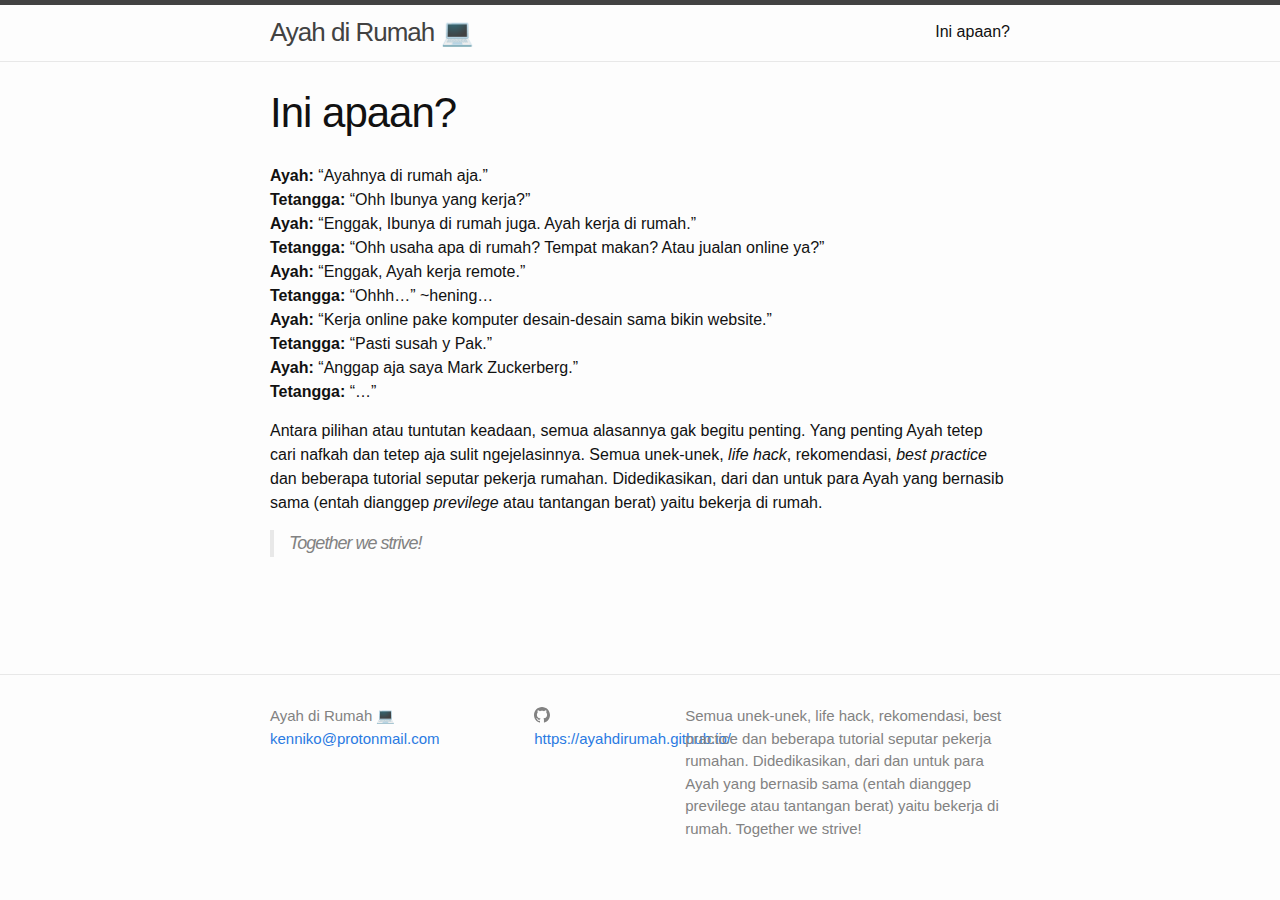
==== about/index.html @ 4c383302 "init" ====
<!DOCTYPE html>
<html lang="en"><head>
  <meta charset="utf-8">
  <meta http-equiv="X-UA-Compatible" content="IE=edge">
  <meta name="viewport" content="width=device-width, initial-scale=1"><!-- Begin Jekyll SEO tag v2.5.0 -->
<title>Ini apaan? | Ayah di Rumah 💻</title>
<meta name="generator" content="Jekyll v3.8.5" />
<meta property="og:title" content="Ini apaan?" />
<meta property="og:locale" content="en_US" />
<meta name="description" content="Semua unek-unek, life hack, rekomendasi, best practice dan beberapa tutorial seputar pekerja rumahan. Didedikasikan, dari dan untuk para Ayah yang bernasib sama (entah dianggep previlege atau tantangan berat) yaitu bekerja di rumah. Together we strive!" />
<meta property="og:description" content="Semua unek-unek, life hack, rekomendasi, best practice dan beberapa tutorial seputar pekerja rumahan. Didedikasikan, dari dan untuk para Ayah yang bernasib sama (entah dianggep previlege atau tantangan berat) yaitu bekerja di rumah. Together we strive!" />
<link rel="canonical" href="ayahdirumah.github.io/about/" />
<meta property="og:url" content="ayahdirumah.github.io/about/" />
<meta property="og:site_name" content="Ayah di Rumah 💻" />
<script type="application/ld+json">
{"url":"ayahdirumah.github.io/about/","headline":"Ini apaan?","name":"Ayah di Rumah 💻","description":"Semua unek-unek, life hack, rekomendasi, best practice dan beberapa tutorial seputar pekerja rumahan. Didedikasikan, dari dan untuk para Ayah yang bernasib sama (entah dianggep previlege atau tantangan berat) yaitu bekerja di rumah. Together we strive!","@type":"WebSite","@context":"http://schema.org"}</script>
<!-- End Jekyll SEO tag -->
<link rel="stylesheet" href="/assets/main.css"><link type="application/atom+xml" rel="alternate" href="ayahdirumah.github.io/feed.xml" title="Ayah di Rumah 💻" /></head>
<body><header class="site-header" role="banner">

  <div class="wrapper"><a class="site-title" rel="author" href="/">Ayah di Rumah 💻</a><nav class="site-nav">
        <input type="checkbox" id="nav-trigger" class="nav-trigger" />
        <label for="nav-trigger">
          <span class="menu-icon">
            <svg viewBox="0 0 18 15" width="18px" height="15px">
              <path d="M18,1.484c0,0.82-0.665,1.484-1.484,1.484H1.484C0.665,2.969,0,2.304,0,1.484l0,0C0,0.665,0.665,0,1.484,0 h15.032C17.335,0,18,0.665,18,1.484L18,1.484z M18,7.516C18,8.335,17.335,9,16.516,9H1.484C0.665,9,0,8.335,0,7.516l0,0 c0-0.82,0.665-1.484,1.484-1.484h15.032C17.335,6.031,18,6.696,18,7.516L18,7.516z M18,13.516C18,14.335,17.335,15,16.516,15H1.484 C0.665,15,0,14.335,0,13.516l0,0c0-0.82,0.665-1.483,1.484-1.483h15.032C17.335,12.031,18,12.695,18,13.516L18,13.516z"/>
            </svg>
          </span>
        </label>

        <div class="trigger"><a class="page-link" href="/about/">Ini apaan?</a></div>
      </nav></div>
</header>
<main class="page-content" aria-label="Content">
      <div class="wrapper">
        <article class="post">

  <header class="post-header">
    <h1 class="post-title">Ini apaan?</h1>
  </header>

  <div class="post-content">
    <p><strong>Ayah:</strong> “Ayahnya di rumah aja.”<br />
<strong>Tetangga:</strong> “Ohh Ibunya yang kerja?”<br />
<strong>Ayah:</strong> “Enggak, Ibunya di rumah juga. Ayah kerja di rumah.”<br />
<strong>Tetangga:</strong> “Ohh usaha apa di rumah? Tempat makan? Atau jualan online ya?”<br />
<strong>Ayah:</strong> “Enggak, Ayah kerja remote.”<br />
<strong>Tetangga:</strong> “Ohhh…” ~hening…<br />
<strong>Ayah:</strong> “Kerja online pake komputer desain-desain sama bikin website.”<br />
<strong>Tetangga:</strong> “Pasti susah y Pak.”<br />
<strong>Ayah:</strong> “Anggap aja saya Mark Zuckerberg.”<br />
<strong>Tetangga:</strong> “…”</p>

<p>Antara pilihan atau tuntutan keadaan, semua alasannya gak begitu penting. Yang penting Ayah tetep cari nafkah dan tetep aja sulit ngejelasinnya. Semua unek-unek, <em>life hack</em>, rekomendasi, <em>best practice</em> dan beberapa tutorial seputar pekerja rumahan. Didedikasikan, dari dan untuk para Ayah yang bernasib sama (entah dianggep <em>previlege</em> atau tantangan berat) yaitu bekerja di rumah.</p>

<blockquote>
  <p>Together we strive!</p>
</blockquote>

  </div>

</article>

      </div>
    </main><footer class="site-footer h-card">
  <data class="u-url" href="/"></data>

  <div class="wrapper">

    <!-- <h2 class="footer-heading">Ayah di Rumah 💻</h2> -->

    <div class="footer-col-wrapper">
      <div class="footer-col footer-col-1">
        <ul class="contact-list">
          <li class="p-name">Ayah di Rumah 💻</li><li><a class="u-email" href="mailto:kenniko@protonmail.com">kenniko@protonmail.com</a></li></ul>
      </div>

      <div class="footer-col footer-col-2"><ul class="social-media-list"><li><a href="https://github.com/https%3A%2F%2Fayahdirumah.github.io%2F"><svg class="svg-icon"><use xlink:href="/assets/minima-social-icons.svg#github"></use></svg> <span class="username">https://ayahdirumah.github.io/</span></a></li></ul>
</div>

      <div class="footer-col footer-col-3">
        <p>Semua unek-unek, life hack, rekomendasi, best practice dan beberapa tutorial seputar pekerja rumahan. Didedikasikan, dari dan untuk para Ayah yang bernasib sama (entah dianggep previlege atau tantangan berat) yaitu bekerja di rumah. Together we strive!</p>
      </div>
    </div>

  </div>

</footer>
</body>

</html>
---- assets/main.css ----
/**
 * Reset some basic elements
 */
body, h1, h2, h3, h4, h5, h6,
p, blockquote, pre, hr,
dl, dd, ol, ul, figure {
  margin: 0;
  padding: 0; }

/**
 * Basic styling
 */
body {
  font: 400 16px/1.5 -apple-system, BlinkMacSystemFont, "Segoe UI", Roboto, Helvetica, Arial, sans-serif, "Apple Color Emoji", "Segoe UI Emoji", "Segoe UI Symbol";
  color: #111;
  background-color: #fdfdfd;
  -webkit-text-size-adjust: 100%;
  -webkit-font-feature-settings: "kern" 1;
  -moz-font-feature-settings: "kern" 1;
  -o-font-feature-settings: "kern" 1;
  font-feature-settings: "kern" 1;
  font-kerning: normal;
  display: flex;
  min-height: 100vh;
  flex-direction: column; }

/**
 * Set `margin-bottom` to maintain vertical rhythm
 */
h1, h2, h3, h4, h5, h6,
p, blockquote, pre,
ul, ol, dl, figure,
.highlight {
  margin-bottom: 15px; }

/**
 * `main` element
 */
main {
  display: block;
  /* Default value of `display` of `main` element is 'inline' in IE 11. */ }

/**
 * Images
 */
img {
  max-width: 100%;
  vertical-align: middle; }

/**
 * Figures
 */
figure > img {
  display: block; }

figcaption {
  font-size: 14px; }

/**
 * Lists
 */
ul, ol {
  margin-left: 30px; }

li > ul,
li > ol {
  margin-bottom: 0; }

/**
 * Headings
 */
h1, h2, h3, h4, h5, h6 {
  font-weight: 400; }

/**
 * Links
 */
a {
  color: #2a7ae2;
  text-decoration: none; }
  a:visited {
    color: #1756a9; }
  a:hover {
    color: #111;
    text-decoration: underline; }
  .social-media-list a:hover {
    text-decoration: none; }
    .social-media-list a:hover .username {
      text-decoration: underline; }

/**
 * Blockquotes
 */
blockquote {
  color: #828282;
  border-left: 4px solid #e8e8e8;
  padding-left: 15px;
  font-size: 18px;
  letter-spacing: -1px;
  font-style: italic; }
  blockquote > :last-child {
    margin-bottom: 0; }

/**
 * Code formatting
 */
pre,
code {
  font-size: 15px;
  border: 1px solid #e8e8e8;
  border-radius: 3px;
  background-color: #eef; }

code {
  padding: 1px 5px; }

pre {
  padding: 8px 12px;
  overflow-x: auto; }
  pre > code {
    border: 0;
    padding-right: 0;
    padding-left: 0; }

/**
 * Wrapper
 */
.wrapper {
  max-width: -webkit-calc(800px - (30px * 2));
  max-width: calc(800px - (30px * 2));
  margin-right: auto;
  margin-left: auto;
  padding-right: 30px;
  padding-left: 30px; }
  @media screen and (max-width: 800px) {
    .wrapper {
      max-width: -webkit-calc(800px - (30px));
      max-width: calc(800px - (30px));
      padding-right: 15px;
      padding-left: 15px; } }

/**
 * Clearfix
 */
.wrapper:after, .footer-col-wrapper:after {
  content: "";
  display: table;
  clear: both; }

/**
 * Icons
 */
.svg-icon {
  width: 16px;
  height: 16px;
  display: inline-block;
  fill: #828282;
  padding-right: 5px;
  vertical-align: text-top; }

.social-media-list li + li {
  padding-top: 5px; }

/**
 * Tables
 */
table {
  margin-bottom: 30px;
  width: 100%;
  text-align: left;
  color: #3f3f3f;
  border-collapse: collapse;
  border: 1px solid #e8e8e8; }
  table tr:nth-child(even) {
    background-color: #f7f7f7; }
  table th, table td {
    padding: 10px 15px; }
  table th {
    background-color: #f0f0f0;
    border: 1px solid #dedede;
    border-bottom-color: #c9c9c9; }
  table td {
    border: 1px solid #e8e8e8; }

/**
 * Site header
 */
.site-header {
  border-top: 5px solid #424242;
  border-bottom: 1px solid #e8e8e8;
  min-height: 55.95px;
  position: relative; }

.site-title {
  font-size: 26px;
  font-weight: 300;
  line-height: 54px;
  letter-spacing: -1px;
  margin-bottom: 0;
  float: left; }
  .site-title, .site-title:visited {
    color: #424242; }

.site-nav {
  float: right;
  line-height: 54px; }
  .site-nav .nav-trigger {
    display: none; }
  .site-nav .menu-icon {
    display: none; }
  .site-nav .page-link {
    color: #111;
    line-height: 1.5; }
    .site-nav .page-link:not(:last-child) {
      margin-right: 20px; }
  @media screen and (max-width: 600px) {
    .site-nav {
      position: absolute;
      top: 9px;
      right: 15px;
      background-color: #fdfdfd;
      border: 1px solid #e8e8e8;
      border-radius: 5px;
      text-align: right; }
      .site-nav label[for="nav-trigger"] {
        display: block;
        float: right;
        width: 36px;
        height: 36px;
        z-index: 2;
        cursor: pointer; }
      .site-nav .menu-icon {
        display: block;
        float: right;
        width: 36px;
        height: 26px;
        line-height: 0;
        padding-top: 10px;
        text-align: center; }
        .site-nav .menu-icon > svg {
          fill: #424242; }
      .site-nav input ~ .trigger {
        clear: both;
        display: none; }
      .site-nav input:checked ~ .trigger {
        display: block;
        padding-bottom: 5px; }
      .site-nav .page-link {
        display: block;
        padding: 5px 10px;
        margin-left: 20px; }
        .site-nav .page-link:not(:last-child) {
          margin-right: 0; } }

/**
 * Site footer
 */
.site-footer {
  border-top: 1px solid #e8e8e8;
  padding: 30px 0; }

.footer-heading {
  font-size: 18px;
  margin-bottom: 15px; }

.contact-list,
.social-media-list {
  list-style: none;
  margin-left: 0; }

.footer-col-wrapper {
  font-size: 15px;
  color: #828282;
  margin-left: -15px; }

.footer-col {
  float: left;
  margin-bottom: 15px;
  padding-left: 15px; }

.footer-col-1 {
  width: -webkit-calc(35% - (30px / 2));
  width: calc(35% - (30px / 2)); }

.footer-col-2 {
  width: -webkit-calc(20% - (30px / 2));
  width: calc(20% - (30px / 2)); }

.footer-col-3 {
  width: -webkit-calc(45% - (30px / 2));
  width: calc(45% - (30px / 2)); }

@media screen and (max-width: 800px) {
  .footer-col-1,
  .footer-col-2 {
    width: -webkit-calc(50% - (30px / 2));
    width: calc(50% - (30px / 2)); }

  .footer-col-3 {
    width: -webkit-calc(100% - (30px / 2));
    width: calc(100% - (30px / 2)); } }
@media screen and (max-width: 600px) {
  .footer-col {
    float: none;
    width: -webkit-calc(100% - (30px / 2));
    width: calc(100% - (30px / 2)); } }
/**
 * Page content
 */
.page-content {
  padding: 30px 0;
  flex: 1; }

.page-heading {
  font-size: 32px; }

.post-list-heading {
  font-size: 28px; }

.post-list {
  margin-left: 0;
  list-style: none; }
  .post-list > li {
    margin-bottom: 30px; }

.post-meta {
  font-size: 14px;
  color: #828282; }

.post-link {
  display: block;
  font-size: 24px; }

/**
 * Posts
 */
.post-header {
  margin-bottom: 30px; }

.post-title {
  font-size: 42px;
  letter-spacing: -1px;
  line-height: 1; }
  @media screen and (max-width: 800px) {
    .post-title {
      font-size: 36px; } }

.post-content {
  margin-bottom: 30px; }
  .post-content h2 {
    font-size: 32px; }
    @media screen and (max-width: 800px) {
      .post-content h2 {
        font-size: 28px; } }
  .post-content h3 {
    font-size: 26px; }
    @media screen and (max-width: 800px) {
      .post-content h3 {
        font-size: 22px; } }
  .post-content h4 {
    font-size: 20px; }
    @media screen and (max-width: 800px) {
      .post-content h4 {
        font-size: 18px; } }

/**
 * Syntax highlighting styles
 */
.highlight {
  background: #fff; }
  .highlighter-rouge .highlight {
    background: #eef; }
  .highlight .c {
    color: #998;
    font-style: italic; }
  .highlight .err {
    color: #a61717;
    background-color: #e3d2d2; }
  .highlight .k {
    font-weight: bold; }
  .highlight .o {
    font-weight: bold; }
  .highlight .cm {
    color: #998;
    font-style: italic; }
  .highlight .cp {
    color: #999;
    font-weight: bold; }
  .highlight .c1 {
    color: #998;
    font-style: italic; }
  .highlight .cs {
    color: #999;
    font-weight: bold;
    font-style: italic; }
  .highlight .gd {
    color: #000;
    background-color: #fdd; }
  .highlight .gd .x {
    color: #000;
    background-color: #faa; }
  .highlight .ge {
    font-style: italic; }
  .highlight .gr {
    color: #a00; }
  .highlight .gh {
    color: #999; }
  .highlight .gi {
    color: #000;
    background-color: #dfd; }
  .highlight .gi .x {
    color: #000;
    background-color: #afa; }
  .highlight .go {
    color: #888; }
  .highlight .gp {
    color: #555; }
  .highlight .gs {
    font-weight: bold; }
  .highlight .gu {
    color: #aaa; }
  .highlight .gt {
    color: #a00; }
  .highlight .kc {
    font-weight: bold; }
  .highlight .kd {
    font-weight: bold; }
  .highlight .kp {
    font-weight: bold; }
  .highlight .kr {
    font-weight: bold; }
  .highlight .kt {
    color: #458;
    font-weight: bold; }
  .highlight .m {
    color: #099; }
  .highlight .s {
    color: #d14; }
  .highlight .na {
    color: #008080; }
  .highlight .nb {
    color: #0086B3; }
  .highlight .nc {
    color: #458;
    font-weight: bold; }
  .highlight .no {
    color: #008080; }
  .highlight .ni {
    color: #800080; }
  .highlight .ne {
    color: #900;
    font-weight: bold; }
  .highlight .nf {
    color: #900;
    font-weight: bold; }
  .highlight .nn {
    color: #555; }
  .highlight .nt {
    color: #000080; }
  .highlight .nv {
    color: #008080; }
  .highlight .ow {
    font-weight: bold; }
  .highlight .w {
    color: #bbb; }
  .highlight .mf {
    color: #099; }
  .highlight .mh {
    color: #099; }
  .highlight .mi {
    color: #099; }
  .highlight .mo {
    color: #099; }
  .highlight .sb {
    color: #d14; }
  .highlight .sc {
    color: #d14; }
  .highlight .sd {
    color: #d14; }
  .highlight .s2 {
    color: #d14; }
  .highlight .se {
    color: #d14; }
  .highlight .sh {
    color: #d14; }
  .highlight .si {
    color: #d14; }
  .highlight .sx {
    color: #d14; }
  .highlight .sr {
    color: #009926; }
  .highlight .s1 {
    color: #d14; }
  .highlight .ss {
    color: #990073; }
  .highlight .bp {
    color: #999; }
  .highlight .vc {
    color: #008080; }
  .highlight .vg {
    color: #008080; }
  .highlight .vi {
    color: #008080; }
  .highlight .il {
    color: #099; }
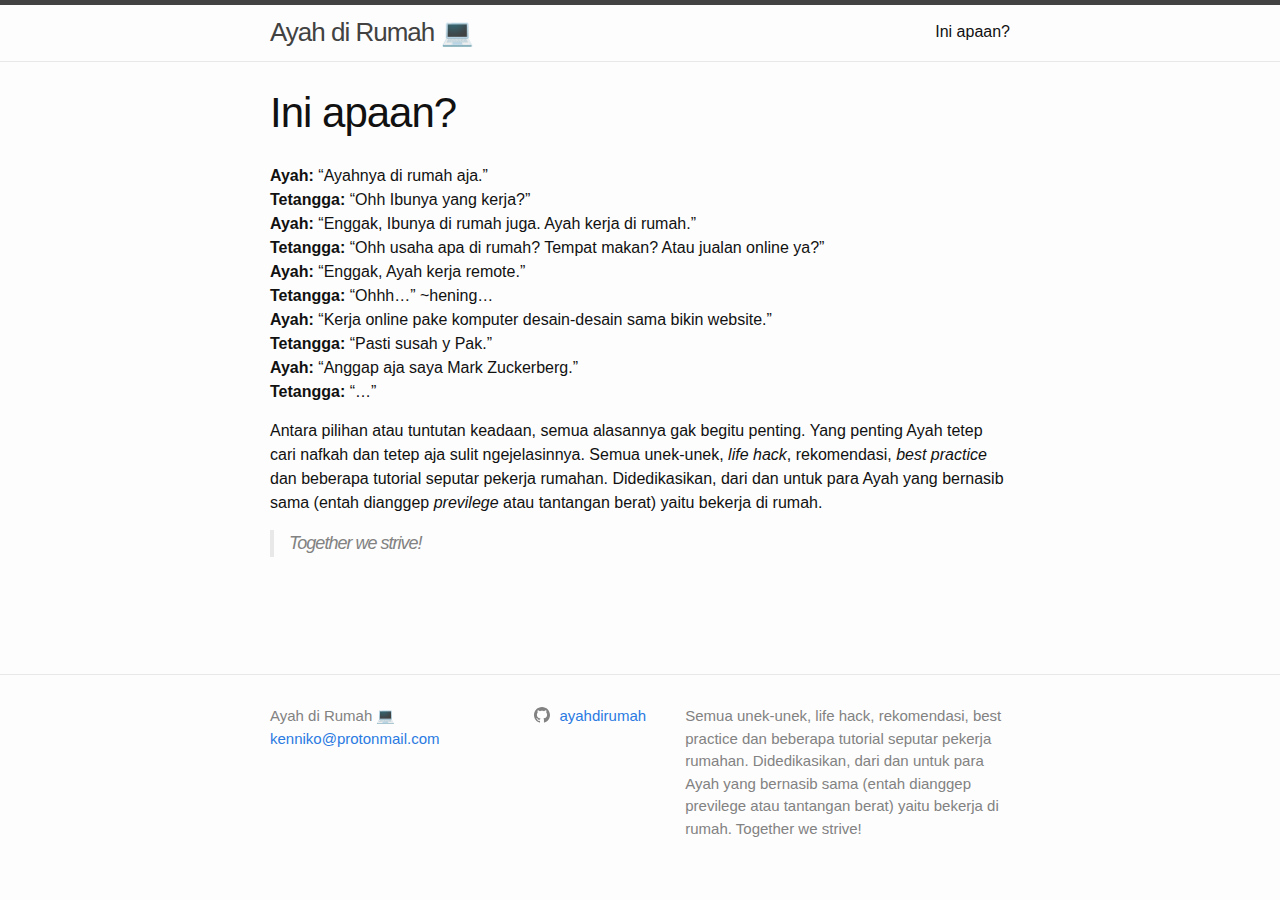
==== commit 5578dbd9: "init 02" ====
--- a/about/index.html
+++ b/about/index.html
@@ -75,7 +75,7 @@
           <li class="p-name">Ayah di Rumah 💻</li><li><a class="u-email" href="mailto:kenniko@protonmail.com">kenniko@protonmail.com</a></li></ul>
       </div>
 
-      <div class="footer-col footer-col-2"><ul class="social-media-list"><li><a href="https://github.com/https%3A%2F%2Fayahdirumah.github.io%2F"><svg class="svg-icon"><use xlink:href="/assets/minima-social-icons.svg#github"></use></svg> <span class="username">https://ayahdirumah.github.io/</span></a></li></ul>
+      <div class="footer-col footer-col-2"><ul class="social-media-list"><li><a href="https://github.com/ayahdirumah"><svg class="svg-icon"><use xlink:href="/assets/minima-social-icons.svg#github"></use></svg> <span class="username">ayahdirumah</span></a></li></ul>
 </div>
 
       <div class="footer-col footer-col-3">
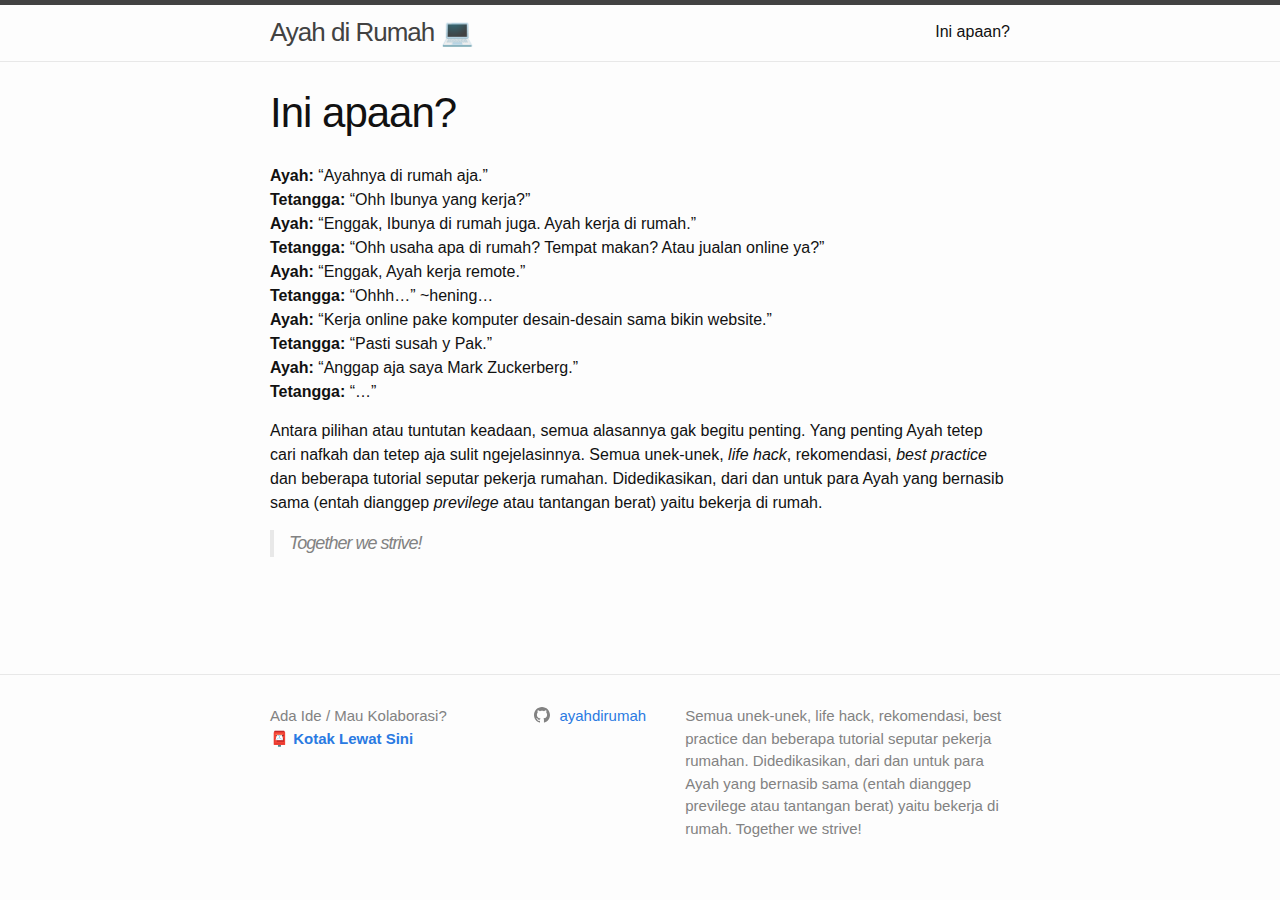
==== commit d5a260a8: "UPDATE: Footer" ====
--- a/about/index.html
+++ b/about/index.html
@@ -72,7 +72,10 @@
     <div class="footer-col-wrapper">
       <div class="footer-col footer-col-1">
         <ul class="contact-list">
-          <li class="p-name">Ayah di Rumah 💻</li><li><a class="u-email" href="mailto:kenniko@protonmail.com">kenniko@protonmail.com</a></li></ul>
+          <li class="p-name">
+            <!--Ayah di Rumah 💻-->
+            Ada Ide / Mau Kolaborasi?
+          </li><li><a class="u-email" href="mailto:&#107;&#101;&#110;&#110;&#105;&#107;&#111;&#64;&#112;&#114;&#111;&#116;&#111;&#110;&#109;&#97;&#105;&#108;&#46;&#99;&#111;&#109;"><strong>📮 Kotak Lewat Sini</strong></a></li></ul>
       </div>
 
       <div class="footer-col footer-col-2"><ul class="social-media-list"><li><a href="https://github.com/ayahdirumah"><svg class="svg-icon"><use xlink:href="/assets/minima-social-icons.svg#github"></use></svg> <span class="username">ayahdirumah</span></a></li></ul>
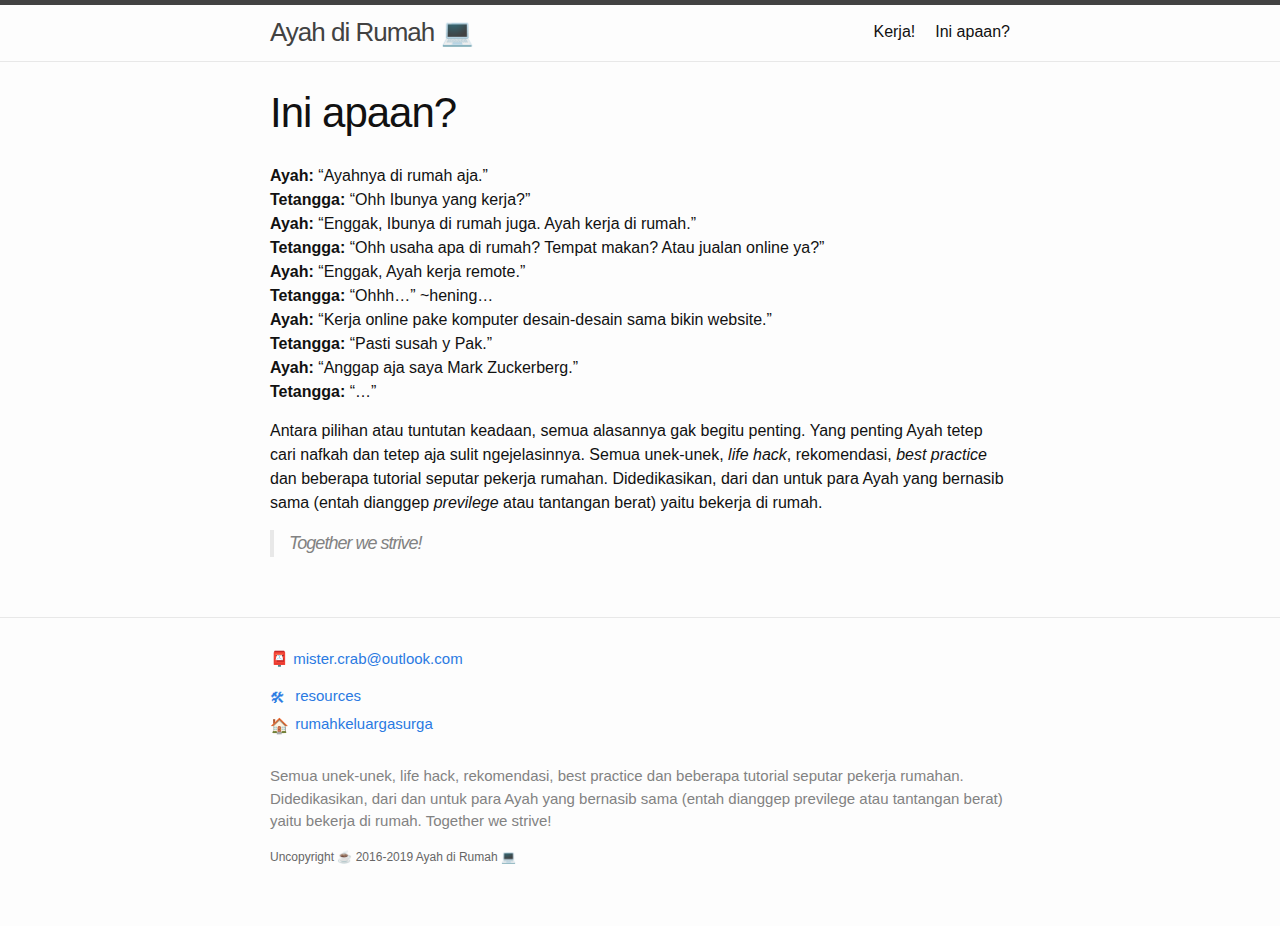
==== commit 40d77880: "UPDATE Footer" ====
--- a/about/index.html
+++ b/about/index.html
@@ -28,7 +28,8 @@
           </span>
         </label>
 
-        <div class="trigger"><a class="page-link" href="/about/">Ini apaan?</a></div>
+        <div class="trigger">
+          <a class="page-link" href="https://nikookta.netlify.com/">Kerja!</a><a class="page-link" href="/about/">Ini apaan?</a></div>
       </nav></div>
 </header>
 <main class="page-content" aria-label="Content">
@@ -70,19 +71,23 @@
     <!-- <h2 class="footer-heading">Ayah di Rumah 💻</h2> -->
 
     <div class="footer-col-wrapper">
-      <div class="footer-col footer-col-1">
+      <div class="footer-col footer-col-a">
         <ul class="contact-list">
-          <li class="p-name">
-            <!--Ayah di Rumah 💻-->
-            Ada Ide / Mau Kolaborasi?
-          </li><li><a class="u-email" href="mailto:&#107;&#101;&#110;&#110;&#105;&#107;&#111;&#64;&#112;&#114;&#111;&#116;&#111;&#110;&#109;&#97;&#105;&#108;&#46;&#99;&#111;&#109;"><strong>📮 Kotak Lewat Sini</strong></a></li></ul>
-      </div>
-
-      <div class="footer-col footer-col-2"><ul class="social-media-list"><li><a href="https://github.com/ayahdirumah"><svg class="svg-icon"><use xlink:href="/assets/minima-social-icons.svg#github"></use></svg> <span class="username">ayahdirumah</span></a></li></ul>
+          <!-- <li class="p-name">
+            Ayah di Rumah 💻
+          </li> -->
+          <li>
+            📮 <a class="u-email" href='&#109;&#97;&#105;&#108;&#116;&#111;&#58;&#109;&#105;&#115;&#116;&#101;&#114;&#46;&#99;&#114;&#97;&#98;&#64;&#111;&#117;&#116;&#108;&#111;&#111;&#107;&#46;&#99;&#111;&#109;'>&#109;&#105;&#115;&#116;&#101;&#114;&#46;&#99;&#114;&#97;&#98;&#64;&#111;&#117;&#116;&#108;&#111;&#111;&#107;&#46;&#99;&#111;&#109;</a>
+          </li>
+        </ul><ul class="social-media-list"><li><a href="https://github.com/ayahdirumah"><span class="svg-icon">🛠</span> <span class="username">resources</span></a></li><li>
+    <a href='https://rumahkeluargasurga.wordpress.com/'><span class="svg-icon">🏠</span> <span class="username">rumahkeluargasurga</span></a>
+  </li>
+</ul>
 </div>
 
-      <div class="footer-col footer-col-3">
+      <div class="footer-col footer-col-b">
         <p>Semua unek-unek, life hack, rekomendasi, best practice dan beberapa tutorial seputar pekerja rumahan. Didedikasikan, dari dan untuk para Ayah yang bernasib sama (entah dianggep previlege atau tantangan berat) yaitu bekerja di rumah. Together we strive!</p>
+        <p style="color: #666; font-size: 12px;">Uncopyright ☕ 2016-2019 Ayah di Rumah 💻</p>
       </div>
     </div>
 
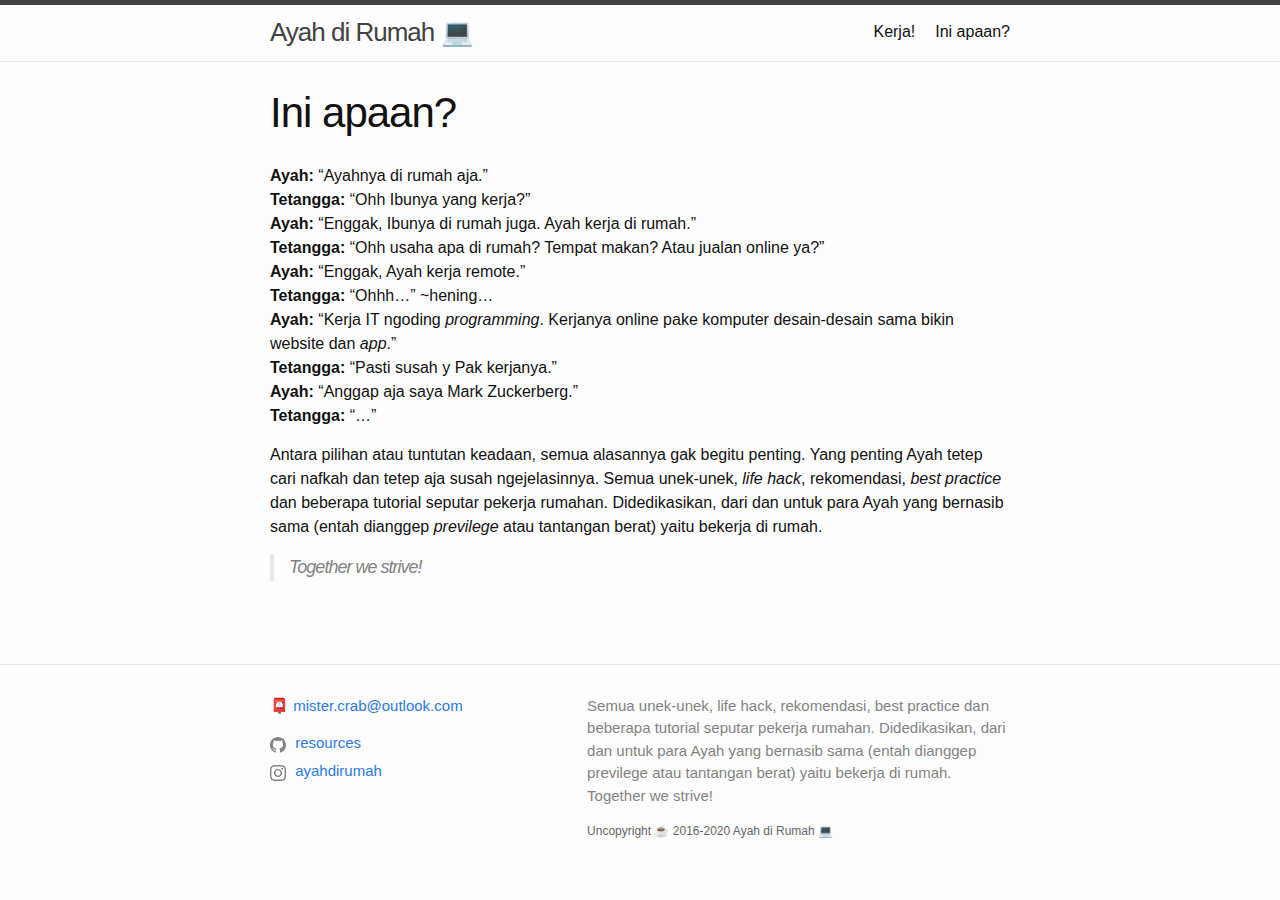
==== commit 5ba8b2b8: "update: footer, about; remove: subhat;" ====
--- a/about/index.html
+++ b/about/index.html
@@ -47,12 +47,12 @@
 <strong>Tetangga:</strong> “Ohh usaha apa di rumah? Tempat makan? Atau jualan online ya?”<br />
 <strong>Ayah:</strong> “Enggak, Ayah kerja remote.”<br />
 <strong>Tetangga:</strong> “Ohhh…” ~hening…<br />
-<strong>Ayah:</strong> “Kerja online pake komputer desain-desain sama bikin website.”<br />
-<strong>Tetangga:</strong> “Pasti susah y Pak.”<br />
+<strong>Ayah:</strong> “Kerja IT ngoding <em>programming</em>. Kerjanya online pake komputer desain-desain sama bikin website dan <em>app</em>.”<br />
+<strong>Tetangga:</strong> “Pasti susah y Pak kerjanya.”<br />
 <strong>Ayah:</strong> “Anggap aja saya Mark Zuckerberg.”<br />
 <strong>Tetangga:</strong> “…”</p>
 
-<p>Antara pilihan atau tuntutan keadaan, semua alasannya gak begitu penting. Yang penting Ayah tetep cari nafkah dan tetep aja sulit ngejelasinnya. Semua unek-unek, <em>life hack</em>, rekomendasi, <em>best practice</em> dan beberapa tutorial seputar pekerja rumahan. Didedikasikan, dari dan untuk para Ayah yang bernasib sama (entah dianggep <em>previlege</em> atau tantangan berat) yaitu bekerja di rumah.</p>
+<p>Antara pilihan atau tuntutan keadaan, semua alasannya gak begitu penting. Yang penting Ayah tetep cari nafkah dan tetep aja susah ngejelasinnya. Semua unek-unek, <em>life hack</em>, rekomendasi, <em>best practice</em> dan beberapa tutorial seputar pekerja rumahan. Didedikasikan, dari dan untuk para Ayah yang bernasib sama (entah dianggep <em>previlege</em> atau tantangan berat) yaitu bekerja di rumah.</p>
 
 <blockquote>
   <p>Together we strive!</p>
@@ -79,15 +79,12 @@
           <li>
             📮 <a class="u-email" href='&#109;&#97;&#105;&#108;&#116;&#111;&#58;&#109;&#105;&#115;&#116;&#101;&#114;&#46;&#99;&#114;&#97;&#98;&#64;&#111;&#117;&#116;&#108;&#111;&#111;&#107;&#46;&#99;&#111;&#109;'>&#109;&#105;&#115;&#116;&#101;&#114;&#46;&#99;&#114;&#97;&#98;&#64;&#111;&#117;&#116;&#108;&#111;&#111;&#107;&#46;&#99;&#111;&#109;</a>
           </li>
-        </ul><ul class="social-media-list"><li><a href="https://github.com/ayahdirumah"><span class="svg-icon">🛠</span> <span class="username">resources</span></a></li><li>
-    <a href='https://rumahkeluargasurga.wordpress.com/'><span class="svg-icon">🏠</span> <span class="username">rumahkeluargasurga</span></a>
-  </li>
-</ul>
+        </ul><ul class="social-media-list"><li><a href="https://github.com/ayahdirumah"><svg class="svg-icon"><use xlink:href="/assets/minima-social-icons.svg#github"></use></svg> <span class="username">resources</span></a></li><li><a href="https://instagram.com/ayahdirumah"><svg class="svg-icon"><use xlink:href="/assets/minima-social-icons.svg#instagram"></use></svg> <span class="username">ayahdirumah</span></a></li></ul>
 </div>
 
       <div class="footer-col footer-col-b">
         <p>Semua unek-unek, life hack, rekomendasi, best practice dan beberapa tutorial seputar pekerja rumahan. Didedikasikan, dari dan untuk para Ayah yang bernasib sama (entah dianggep previlege atau tantangan berat) yaitu bekerja di rumah. Together we strive!</p>
-        <p style="color: #666; font-size: 12px;">Uncopyright ☕ 2016-2019 Ayah di Rumah 💻</p>
+        <p style="color: #666; font-size: 12px;">Uncopyright ☕ 2016-2020 Ayah di Rumah 💻</p>
       </div>
     </div>
 
--- a/assets/main.css
+++ b/assets/main.css
@@ -156,7 +156,8 @@
   display: inline-block;
   fill: #828282;
   padding-right: 5px;
-  vertical-align: text-top; }
+  vertical-align: text-top;
+  margin-top: 3px; }
 
 .social-media-list li + li {
   padding-top: 5px; }
@@ -279,16 +280,24 @@
   padding-left: 15px; }
 
 .footer-col-1 {
-  width: -webkit-calc(35% - (30px / 2));
-  width: calc(35% - (30px / 2)); }
+  width: -webkit-calc(25% - (30px / 2));
+  width: calc(25% - (30px / 2)); }
 
 .footer-col-2 {
-  width: -webkit-calc(20% - (30px / 2));
-  width: calc(20% - (30px / 2)); }
+  width: -webkit-calc(25% - (30px / 2));
+  width: calc(25% - (30px / 2)); }
 
 .footer-col-3 {
-  width: -webkit-calc(45% - (30px / 2));
-  width: calc(45% - (30px / 2)); }
+  width: -webkit-calc(50% - (30px / 2));
+  width: calc(50% - (30px / 2)); }
+
+.footer-col-a {
+  width: -webkit-calc(42% - (30px / 2));
+  width: calc(42% - (30px / 2)); }
+
+.footer-col-b {
+  width: -webkit-calc(58% - (30px / 2));
+  width: calc(58% - (30px / 2)); }
 
 @media screen and (max-width: 800px) {
   .footer-col-1,
@@ -297,6 +306,11 @@
     width: calc(50% - (30px / 2)); }
 
   .footer-col-3 {
+    width: -webkit-calc(100% - (30px / 2));
+    width: calc(100% - (30px / 2)); }
+
+  .footer-col-a,
+  .footer-col-b {
     width: -webkit-calc(100% - (30px / 2));
     width: calc(100% - (30px / 2)); } }
 @media screen and (max-width: 600px) {
